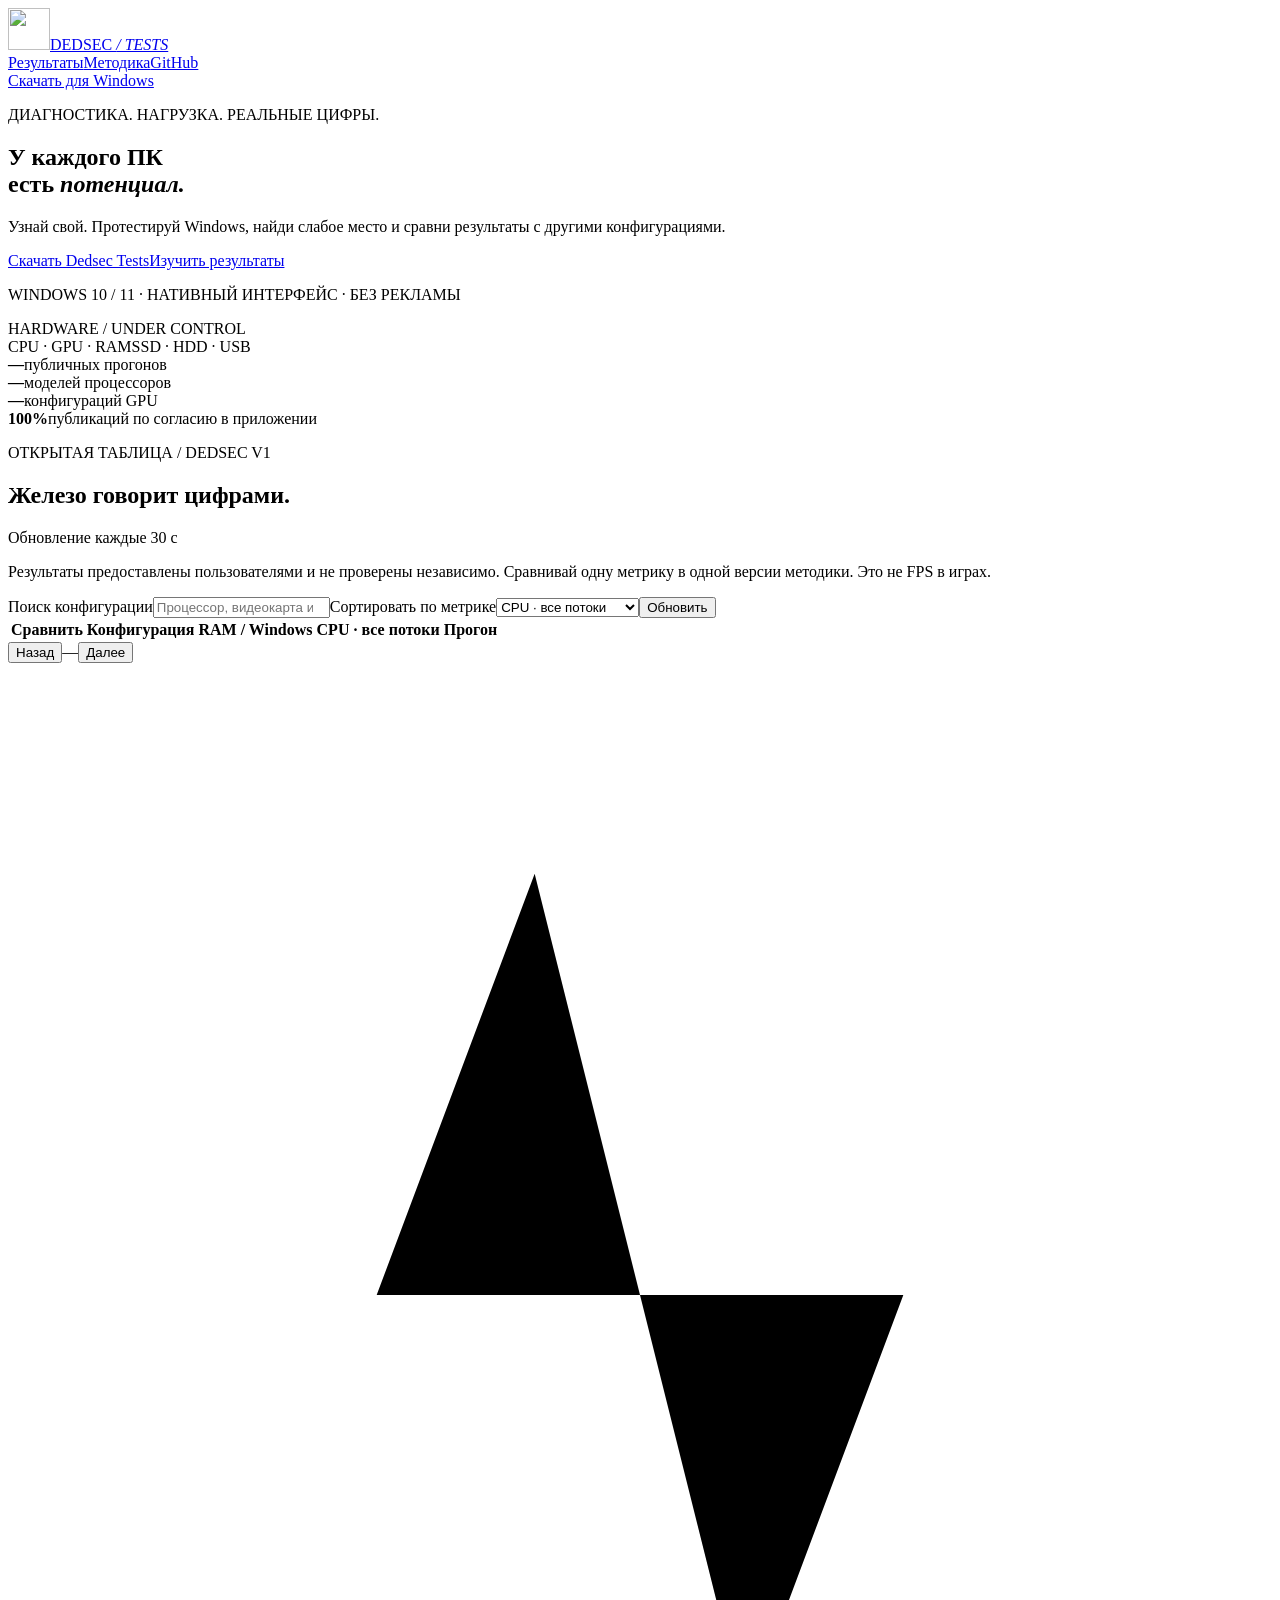
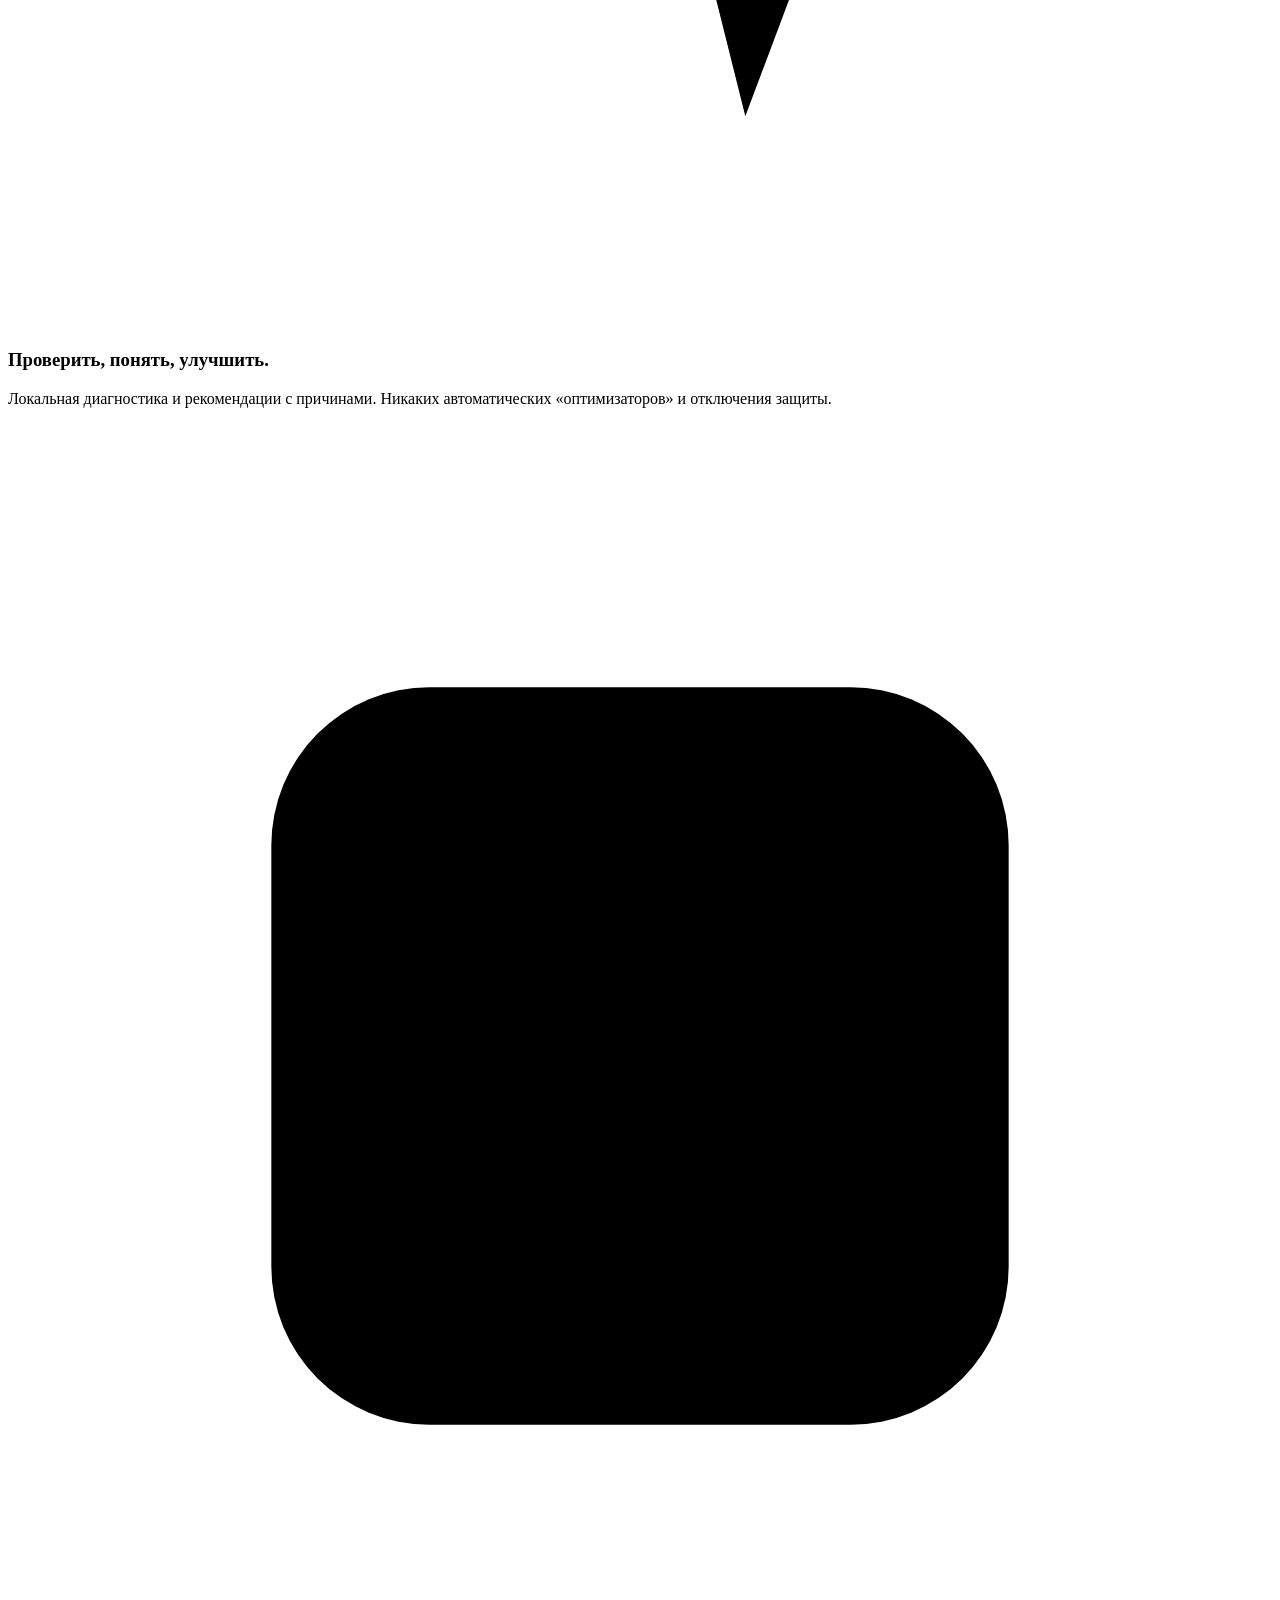
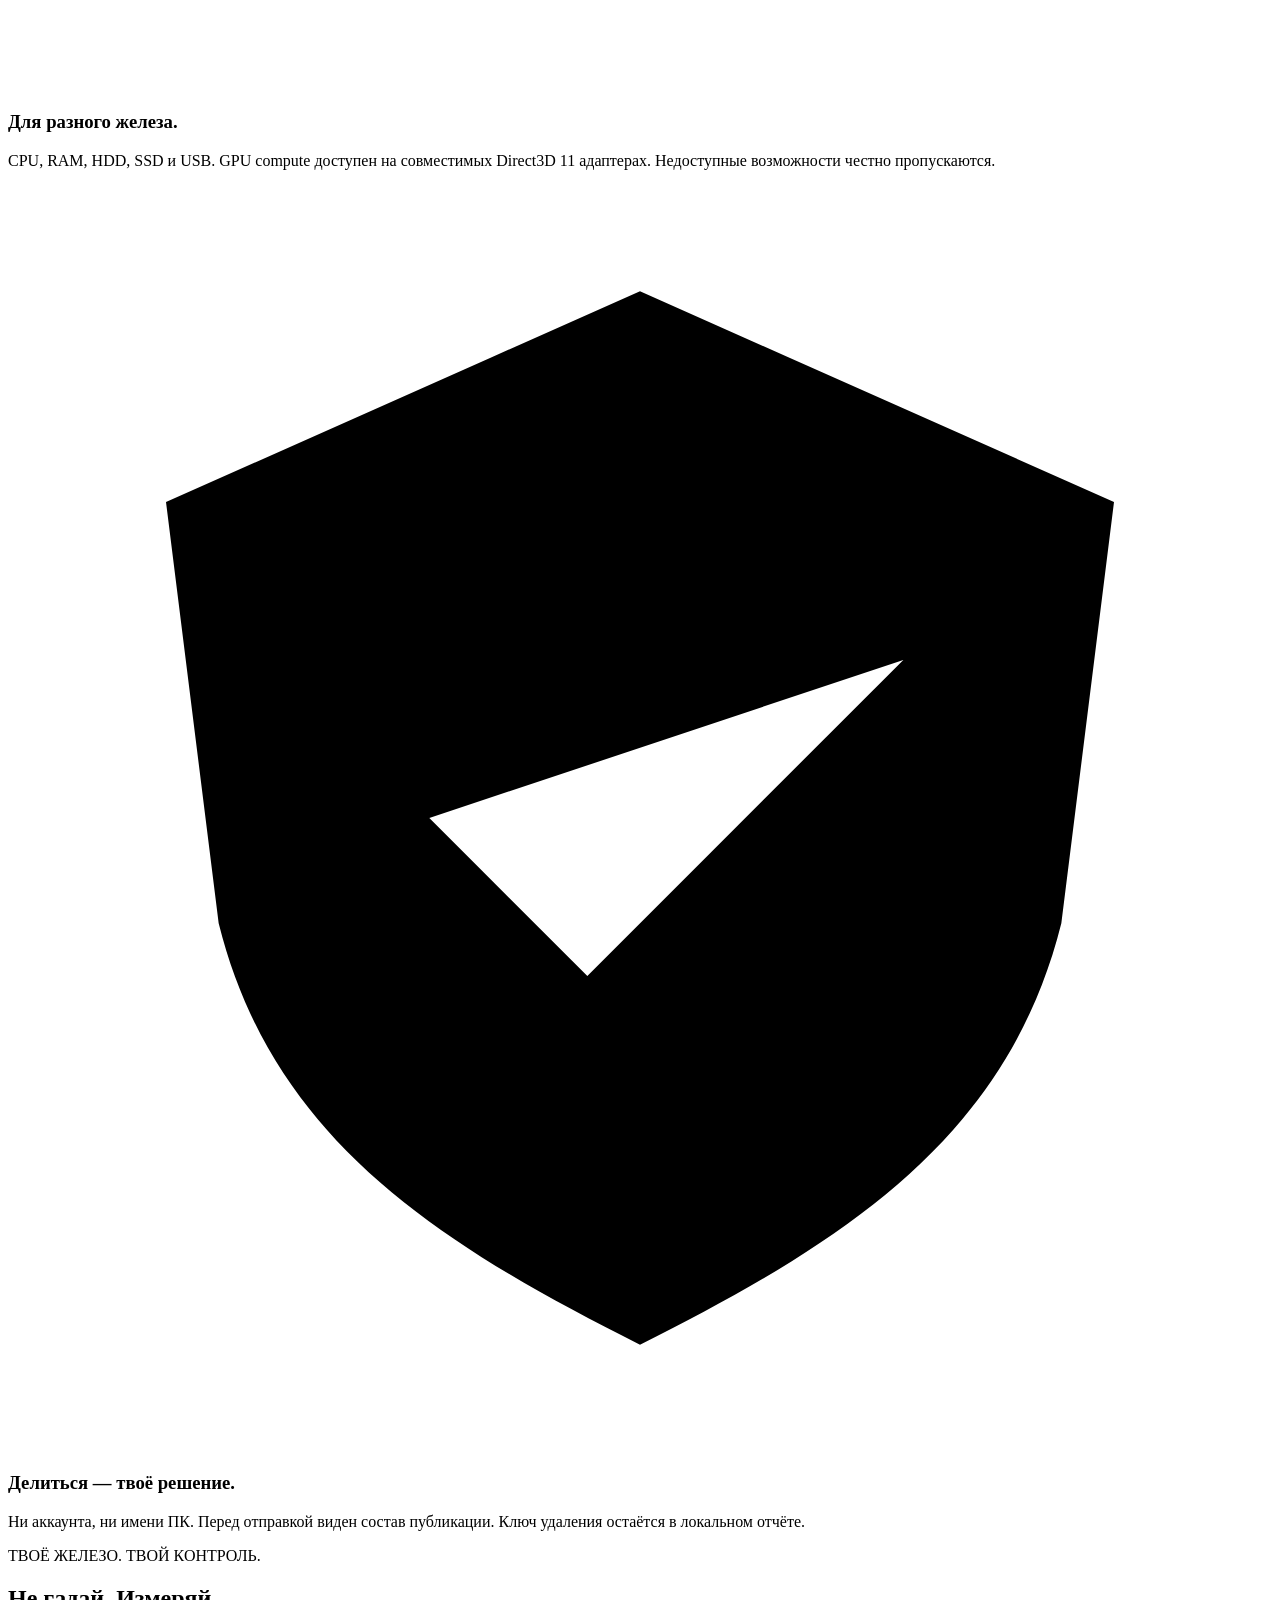
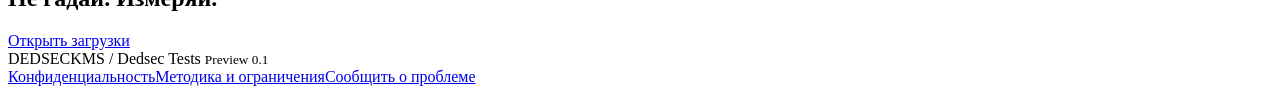
==== server/web/index.html @ 70701b1f "Build Dedsec Tests Windows diagnostics, benchmarks and anonymous registry" ====
<!doctype html><html lang="ru"><head><meta charset="utf-8"><meta name="viewport" content="width=device-width,initial-scale=1"><meta name="description" content="Dedsec Tests — лёгкая диагностика Windows и открытая анонимная таблица бенчмарков CPU, GPU, RAM и накопителей."><meta name="theme-color" content="#0b0e12"><title>Dedsec Tests — у каждого ПК есть потенциал</title><link rel="icon" href="/favicon.ico"><link rel="stylesheet" href="/style.css"><script src="/app.js" defer></script></head><body>
<header class="top"><a class="brand" href="/"><img src="/icon.png" alt="" width="42" height="42"><span>DEDSEC <i>/ TESTS</i></span></a><nav><a href="/#registry">Результаты</a><a href="/methodology">Методика</a><a href="https://github.com/Dedseckms/Dedsec-Tests" rel="noreferrer">GitHub</a></nav><a class="button small" href="https://github.com/Dedseckms/Dedsec-Tests/releases">Скачать для Windows</a></header>
<main><section class="hero"><div><p class="eyebrow">ДИАГНОСТИКА. НАГРУЗКА. РЕАЛЬНЫЕ ЦИФРЫ.</p><h1>У каждого ПК<br>есть <em>потенциал.</em></h1><p class="lead">Узнай свой. Протестируй Windows, найди слабое место и сравни результаты с другими конфигурациями.</p><div class="hero-actions"><a class="button primary" href="https://github.com/Dedseckms/Dedsec-Tests/releases">Скачать Dedsec Tests</a><a class="button" href="#registry">Изучить результаты</a></div><p class="micro">WINDOWS 10 / 11 · НАТИВНЫЙ ИНТЕРФЕЙС · БЕЗ РЕКЛАМЫ</p></div><div class="hero-art" aria-hidden="true"><div class="orbit orbit-one"></div><div class="orbit orbit-two"></div><img src="/icon.png" alt=""><span class="art-label">HARDWARE / UNDER CONTROL</span><div class="art-data"><span>CPU · GPU · RAM</span><span>SSD · HDD · USB</span></div></div></section>
<section class="stats" aria-label="Статистика таблицы"><div><strong id="total">—</strong><span>публичных прогонов</span></div><div><strong id="cpus">—</strong><span>моделей процессоров</span></div><div><strong id="gpus">—</strong><span>конфигураций GPU</span></div><div><strong>100%</strong><span>публикаций по согласию в приложении</span></div></section>
<section id="result-detail" hidden></section><section id="registry"><div class="section-title"><div><p class="eyebrow">ОТКРЫТАЯ ТАБЛИЦА / DEDSEC V1</p><h2>Железо говорит цифрами.</h2></div><span id="live" class="tag">Обновление каждые 30 с</span></div><p class="muted">Результаты предоставлены пользователями и не проверены независимо. Сравнивай одну метрику в одной версии методики. Это не FPS в играх.</p><div class="filters"><label class="search"><span>Поиск конфигурации</span><input id="search" type="search" placeholder="Процессор, видеокарта или Windows" maxlength="100"></label><label><span>Сортировать по метрике</span><select id="metric"><option value="cpu_multi">CPU · все потоки</option><option value="cpu_single">CPU · один поток</option><option value="gpu_compute">GPU · compute</option><option value="ram_copy">RAM · копирование</option><option value="disk_read">Диск · чтение</option><option value="disk_write">Диск · запись</option><option value="disk_latency">Диск · задержка</option><option value="ram_errors">RAM · ошибки</option></select></label><button id="refresh" class="button">Обновить</button></div><div class="table-wrap"><table><thead><tr><th>Сравнить</th><th>Конфигурация</th><th>RAM / Windows</th><th id="metric-heading">CPU · все потоки</th><th>Прогон</th></tr></thead><tbody id="rows"></tbody></table><div id="empty" class="empty" hidden><svg class="empty-icon" viewBox="0 0 64 64" aria-hidden="true"><path d="M16 13h32v38H16zM24 24h16M24 32h16M24 40h9"/></svg><h3>Здесь начнётся история.</h3><p>Публичных результатов пока нет.<br>Пройди тест в приложении и реши, хочешь ли поделиться результатом.</p></div><p id="error" role="status" hidden></p></div><div class="pager"><button id="prev" class="button small">Назад</button><span id="page-label">—</span><button id="next" class="button small">Далее</button></div><div id="compare" class="comparison" hidden></div></section>
<section class="features"><article><svg class="feature-icon" viewBox="0 0 24 24" aria-hidden="true"><path d="M2 12h5l3-8 4 16 3-8h5"/></svg><h3>Проверить, понять, улучшить.</h3><p>Локальная диагностика и рекомендации с причинами. Никаких автоматических «оптимизаторов» и отключения защиты.</p></article><article><svg class="feature-icon" viewBox="0 0 24 24" aria-hidden="true"><rect x="5" y="5" width="14" height="14" rx="3"/><path d="M9 1v4m6-4v4M9 19v4m6-4v4M1 9h4m-4 6h4m14-6h4m-4 6h4M9 9h6v6H9z"/></svg><h3>Для разного железа.</h3><p>CPU, RAM, HDD, SSD и USB. GPU compute доступен на совместимых Direct3D 11 адаптерах. Недоступные возможности честно пропускаются.</p></article><article><svg class="feature-icon" viewBox="0 0 24 24" aria-hidden="true"><path d="M12 2l9 4-1 8c-1 4-4 6-8 8-4-2-7-4-8-8L3 6zM8 12l3 3 6-6"/></svg><h3>Делиться — твоё решение.</h3><p>Ни аккаунта, ни имени ПК. Перед отправкой виден состав публикации. Ключ удаления остаётся в локальном отчёте.</p></article></section>
<section class="closing"><p class="eyebrow">ТВОЁ ЖЕЛЕЗО. ТВОЙ КОНТРОЛЬ.</p><h2>Не гадай. Измеряй.</h2><a class="button primary" href="https://github.com/Dedseckms/Dedsec-Tests/releases">Открыть загрузки</a></section></main><footer><span>DEDSECKMS / Dedsec Tests <small>Preview 0.1</small></span><div><a href="/privacy">Конфиденциальность</a><a href="/methodology">Методика и ограничения</a><a href="https://github.com/Dedseckms/Dedsec-Tests/issues">Сообщить о проблеме</a></div></footer></body></html>
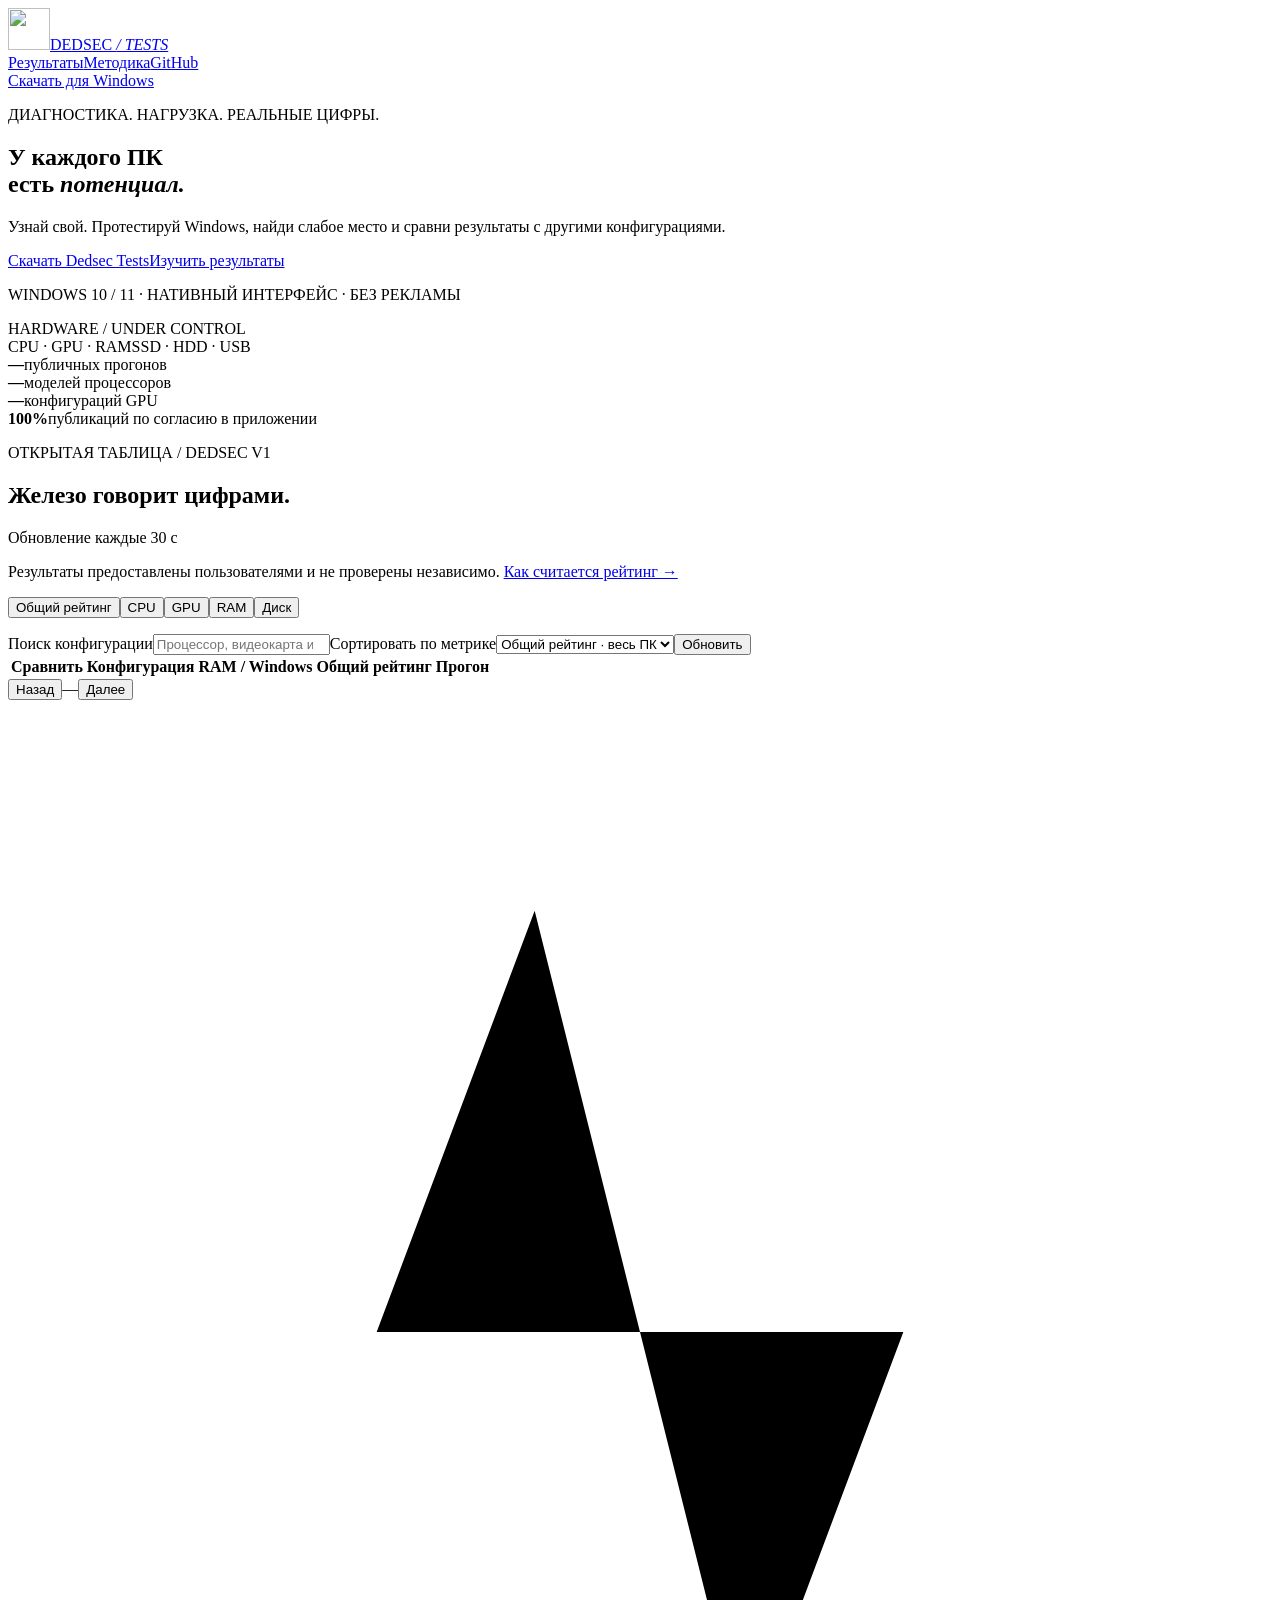
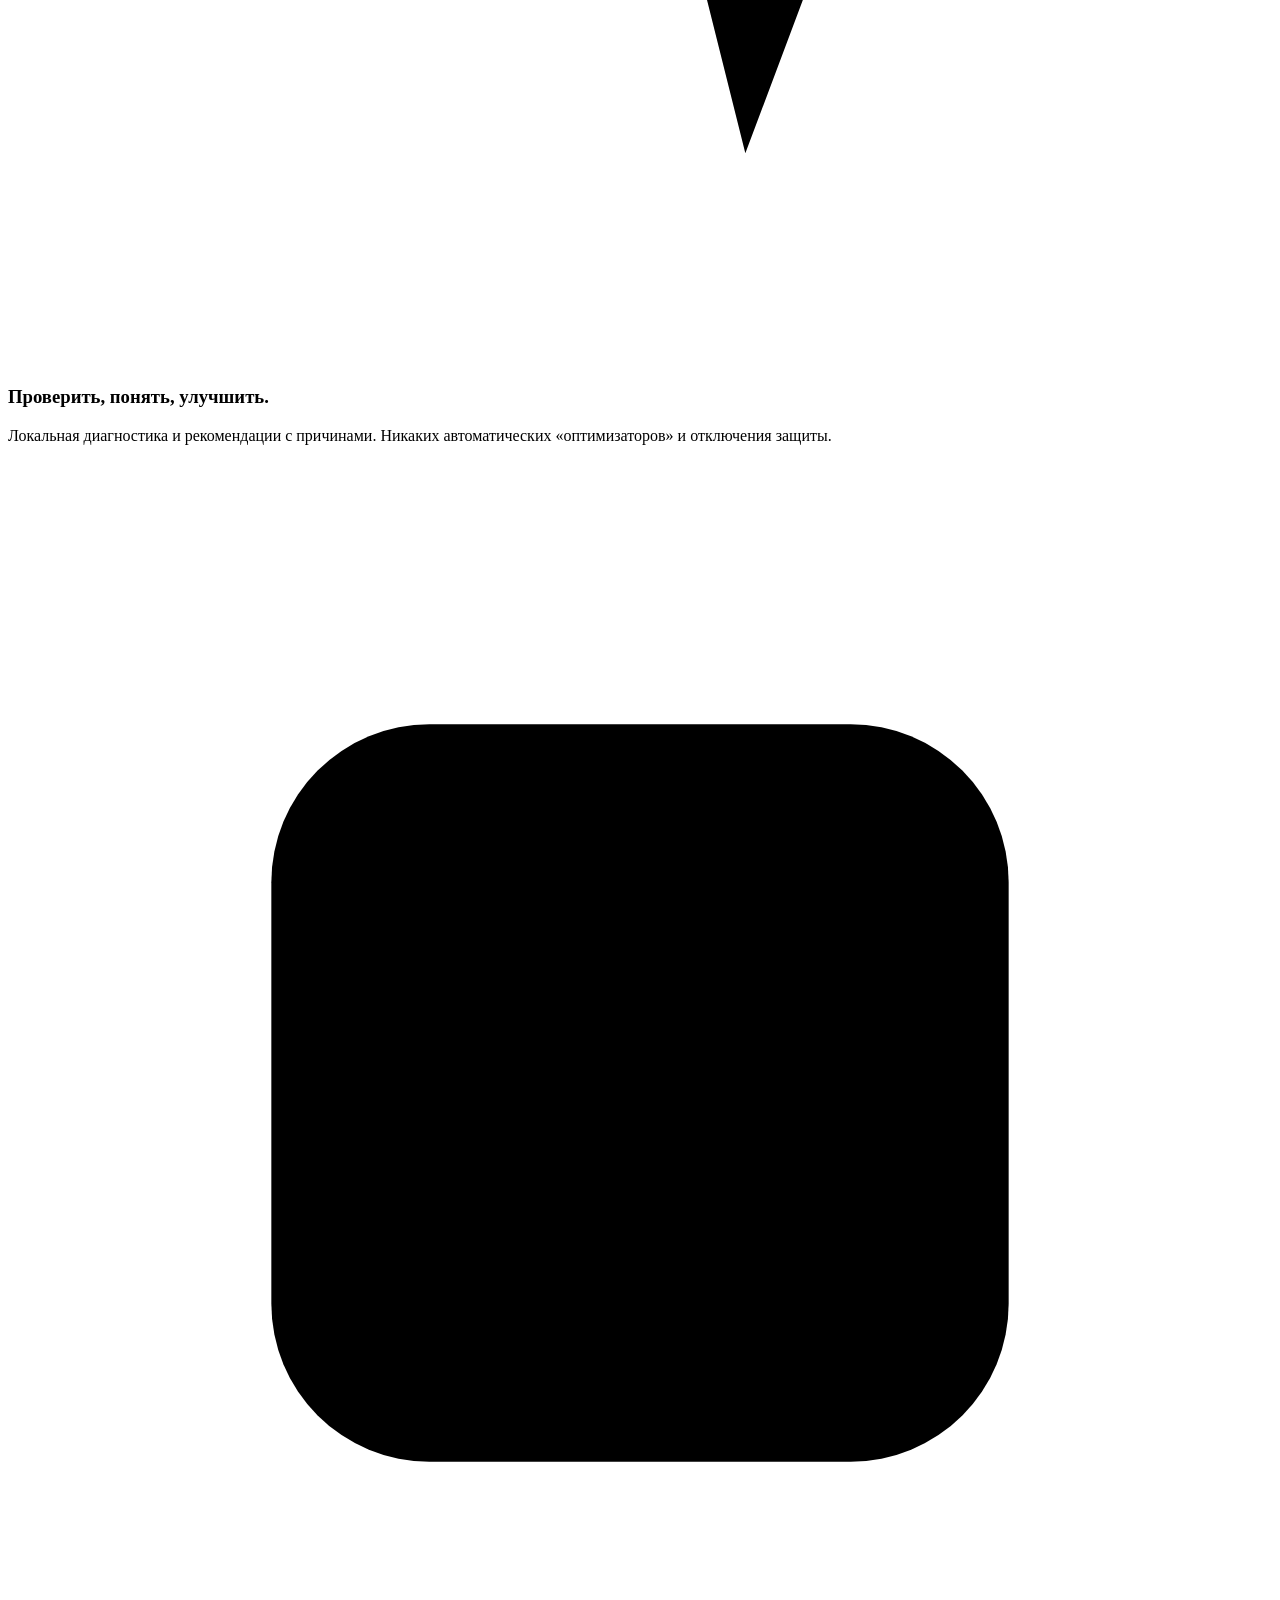
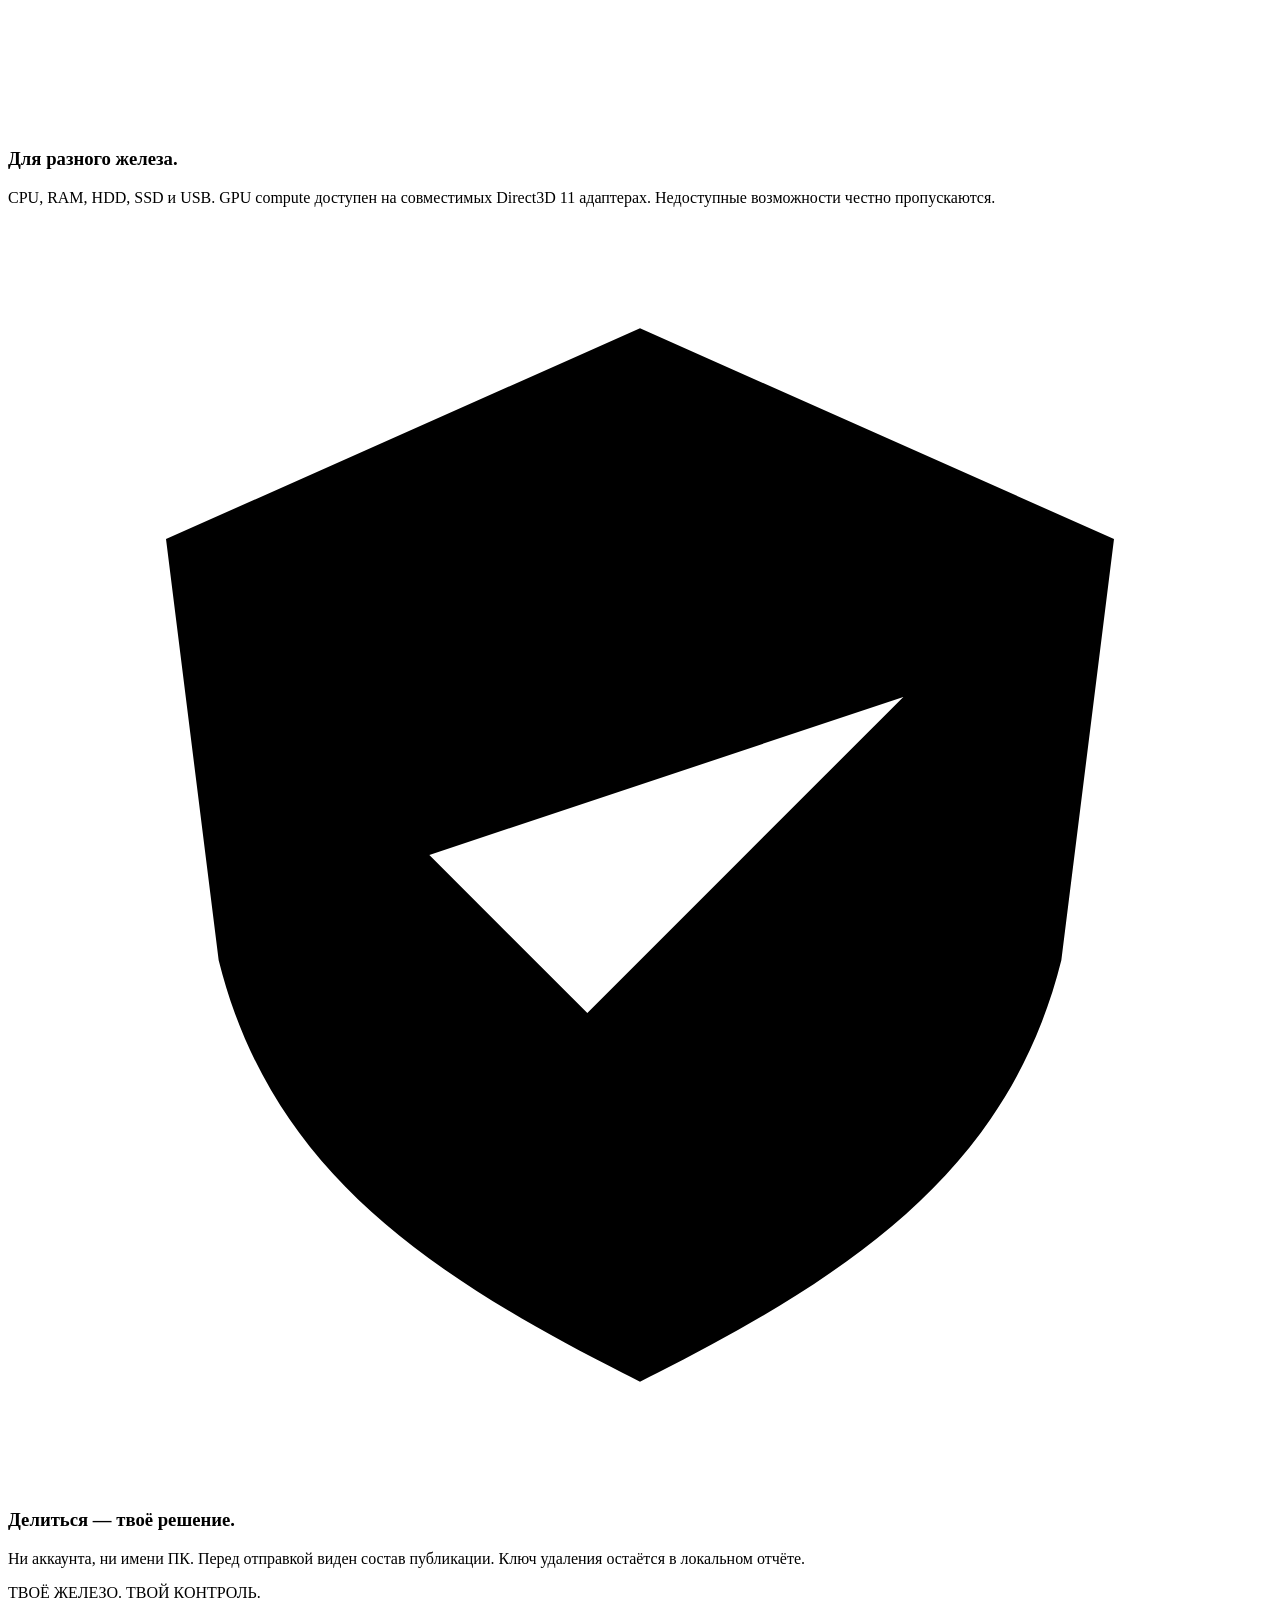
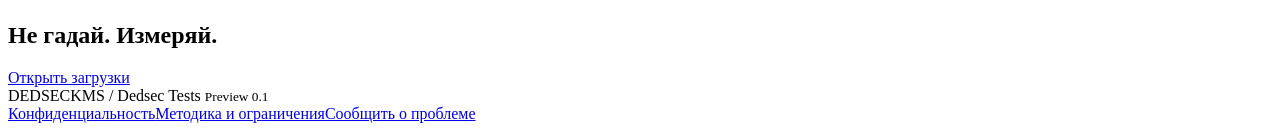
==== commit 7f7899b3: "Add overall PC ranking with fixed component weights and complete-run eligibility" ====
--- a/server/web/index.html
+++ b/server/web/index.html
@@ -2,6 +2,6 @@
 <header class="top"><a class="brand" href="/"><img src="/icon.png" alt="" width="42" height="42"><span>DEDSEC <i>/ TESTS</i></span></a><nav><a href="/#registry">Результаты</a><a href="/methodology">Методика</a><a href="https://github.com/Dedseckms/Dedsec-Tests" rel="noreferrer">GitHub</a></nav><a class="button small" href="https://github.com/Dedseckms/Dedsec-Tests/releases">Скачать для Windows</a></header>
 <main><section class="hero"><div><p class="eyebrow">ДИАГНОСТИКА. НАГРУЗКА. РЕАЛЬНЫЕ ЦИФРЫ.</p><h1>У каждого ПК<br>есть <em>потенциал.</em></h1><p class="lead">Узнай свой. Протестируй Windows, найди слабое место и сравни результаты с другими конфигурациями.</p><div class="hero-actions"><a class="button primary" href="https://github.com/Dedseckms/Dedsec-Tests/releases">Скачать Dedsec Tests</a><a class="button" href="#registry">Изучить результаты</a></div><p class="micro">WINDOWS 10 / 11 · НАТИВНЫЙ ИНТЕРФЕЙС · БЕЗ РЕКЛАМЫ</p></div><div class="hero-art" aria-hidden="true"><div class="orbit orbit-one"></div><div class="orbit orbit-two"></div><img src="/icon.png" alt=""><span class="art-label">HARDWARE / UNDER CONTROL</span><div class="art-data"><span>CPU · GPU · RAM</span><span>SSD · HDD · USB</span></div></div></section>
 <section class="stats" aria-label="Статистика таблицы"><div><strong id="total">—</strong><span>публичных прогонов</span></div><div><strong id="cpus">—</strong><span>моделей процессоров</span></div><div><strong id="gpus">—</strong><span>конфигураций GPU</span></div><div><strong>100%</strong><span>публикаций по согласию в приложении</span></div></section>
-<section id="result-detail" hidden></section><section id="registry"><div class="section-title"><div><p class="eyebrow">ОТКРЫТАЯ ТАБЛИЦА / DEDSEC V1</p><h2>Железо говорит цифрами.</h2></div><span id="live" class="tag">Обновление каждые 30 с</span></div><p class="muted">Результаты предоставлены пользователями и не проверены независимо. Сравнивай одну метрику в одной версии методики. Это не FPS в играх.</p><div class="filters"><label class="search"><span>Поиск конфигурации</span><input id="search" type="search" placeholder="Процессор, видеокарта или Windows" maxlength="100"></label><label><span>Сортировать по метрике</span><select id="metric"><option value="cpu_multi">CPU · все потоки</option><option value="cpu_single">CPU · один поток</option><option value="gpu_compute">GPU · compute</option><option value="ram_copy">RAM · копирование</option><option value="disk_read">Диск · чтение</option><option value="disk_write">Диск · запись</option><option value="disk_latency">Диск · задержка</option><option value="ram_errors">RAM · ошибки</option></select></label><button id="refresh" class="button">Обновить</button></div><div class="table-wrap"><table><thead><tr><th>Сравнить</th><th>Конфигурация</th><th>RAM / Windows</th><th id="metric-heading">CPU · все потоки</th><th>Прогон</th></tr></thead><tbody id="rows"></tbody></table><div id="empty" class="empty" hidden><svg class="empty-icon" viewBox="0 0 64 64" aria-hidden="true"><path d="M16 13h32v38H16zM24 24h16M24 32h16M24 40h9"/></svg><h3>Здесь начнётся история.</h3><p>Публичных результатов пока нет.<br>Пройди тест в приложении и реши, хочешь ли поделиться результатом.</p></div><p id="error" role="status" hidden></p></div><div class="pager"><button id="prev" class="button small">Назад</button><span id="page-label">—</span><button id="next" class="button small">Далее</button></div><div id="compare" class="comparison" hidden></div></section>
+<section id="result-detail" hidden></section><section id="registry"><div class="section-title"><div><p class="eyebrow">ОТКРЫТАЯ ТАБЛИЦА / DEDSEC V1</p><h2>Железо говорит цифрами.</h2></div><span id="live" class="tag">Обновление каждые 30 с</span></div><p class="muted">Результаты предоставлены пользователями и не проверены независимо. <a href="/methodology#overall">Как считается рейтинг →</a></p><div class="rating-tabs" role="group" aria-label="Разделы рейтинга"><button type="button" data-metric="overall" aria-pressed="true">Общий рейтинг</button><button type="button" data-metric="cpu_multi" aria-pressed="false">CPU</button><button type="button" data-metric="gpu_compute" aria-pressed="false">GPU</button><button type="button" data-metric="ram_copy" aria-pressed="false">RAM</button><button type="button" data-metric="disk_read" aria-pressed="false">Диск</button></div><p id="ranking-note" class="muted" role="status"></p><div class="filters"><label class="search"><span>Поиск конфигурации</span><input id="search" type="search" placeholder="Процессор, видеокарта или Windows" maxlength="100"></label><label><span>Сортировать по метрике</span><select id="metric"><option value="overall">Общий рейтинг · весь ПК</option><option value="cpu_multi">CPU · все потоки</option><option value="cpu_single">CPU · один поток</option><option value="gpu_compute">GPU · compute</option><option value="ram_copy">RAM · копирование</option><option value="disk_read">Диск · чтение</option><option value="disk_write">Диск · запись</option><option value="disk_latency">Диск · задержка</option><option value="ram_errors">RAM · ошибки</option></select></label><button id="refresh" class="button">Обновить</button></div><div class="table-wrap"><table><thead><tr><th>Сравнить</th><th>Конфигурация</th><th>RAM / Windows</th><th id="metric-heading">Общий рейтинг</th><th>Прогон</th></tr></thead><tbody id="rows"></tbody></table><div id="empty" class="empty" hidden><svg class="empty-icon" viewBox="0 0 64 64" aria-hidden="true"><path d="M16 13h32v38H16zM24 24h16M24 32h16M24 40h9"/></svg><h3>Здесь начнётся история.</h3><p>Публичных результатов пока нет.<br>Пройди тест в приложении и реши, хочешь ли поделиться результатом.</p></div><p id="error" role="status" hidden></p></div><div class="pager"><button id="prev" class="button small">Назад</button><span id="page-label">—</span><button id="next" class="button small">Далее</button></div><div id="compare" class="comparison" hidden></div></section>
 <section class="features"><article><svg class="feature-icon" viewBox="0 0 24 24" aria-hidden="true"><path d="M2 12h5l3-8 4 16 3-8h5"/></svg><h3>Проверить, понять, улучшить.</h3><p>Локальная диагностика и рекомендации с причинами. Никаких автоматических «оптимизаторов» и отключения защиты.</p></article><article><svg class="feature-icon" viewBox="0 0 24 24" aria-hidden="true"><rect x="5" y="5" width="14" height="14" rx="3"/><path d="M9 1v4m6-4v4M9 19v4m6-4v4M1 9h4m-4 6h4m14-6h4m-4 6h4M9 9h6v6H9z"/></svg><h3>Для разного железа.</h3><p>CPU, RAM, HDD, SSD и USB. GPU compute доступен на совместимых Direct3D 11 адаптерах. Недоступные возможности честно пропускаются.</p></article><article><svg class="feature-icon" viewBox="0 0 24 24" aria-hidden="true"><path d="M12 2l9 4-1 8c-1 4-4 6-8 8-4-2-7-4-8-8L3 6zM8 12l3 3 6-6"/></svg><h3>Делиться — твоё решение.</h3><p>Ни аккаунта, ни имени ПК. Перед отправкой виден состав публикации. Ключ удаления остаётся в локальном отчёте.</p></article></section>
 <section class="closing"><p class="eyebrow">ТВОЁ ЖЕЛЕЗО. ТВОЙ КОНТРОЛЬ.</p><h2>Не гадай. Измеряй.</h2><a class="button primary" href="https://github.com/Dedseckms/Dedsec-Tests/releases">Открыть загрузки</a></section></main><footer><span>DEDSECKMS / Dedsec Tests <small>Preview 0.1</small></span><div><a href="/privacy">Конфиденциальность</a><a href="/methodology">Методика и ограничения</a><a href="https://github.com/Dedseckms/Dedsec-Tests/issues">Сообщить о проблеме</a></div></footer></body></html>
